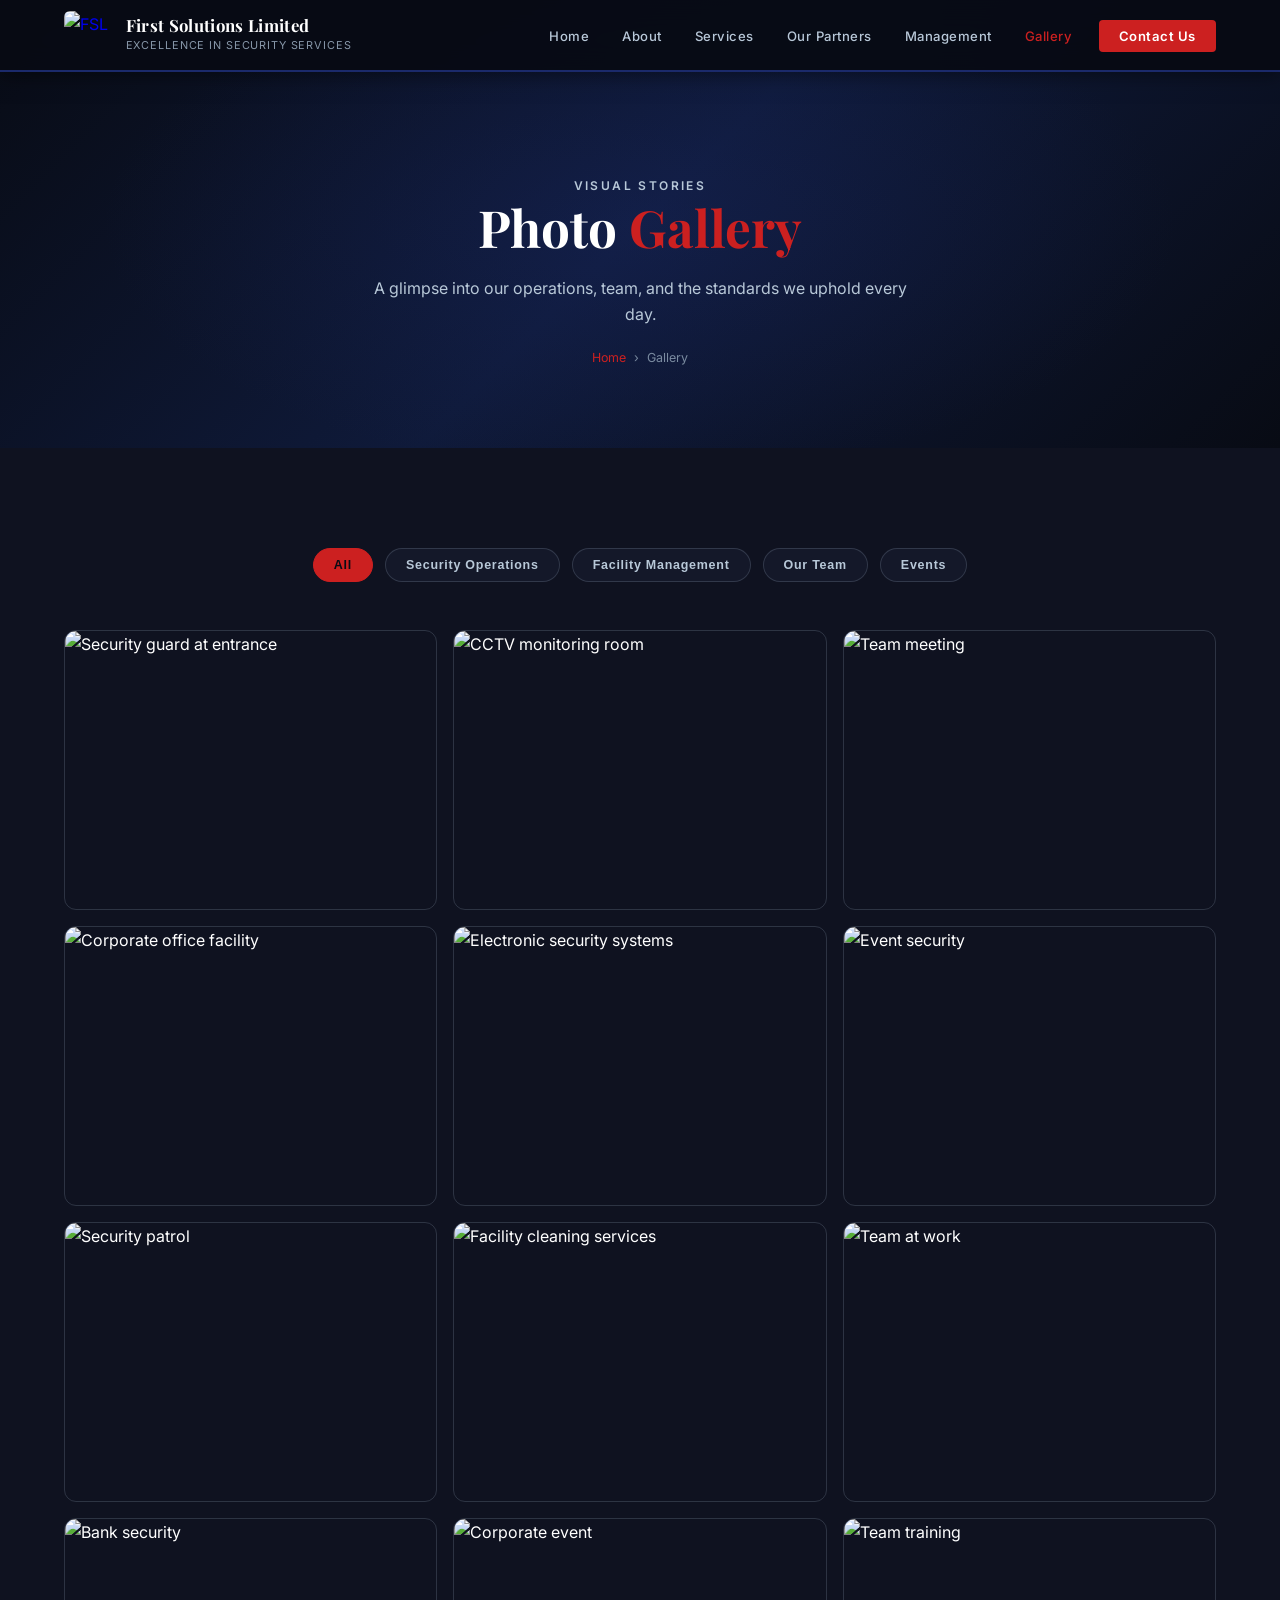
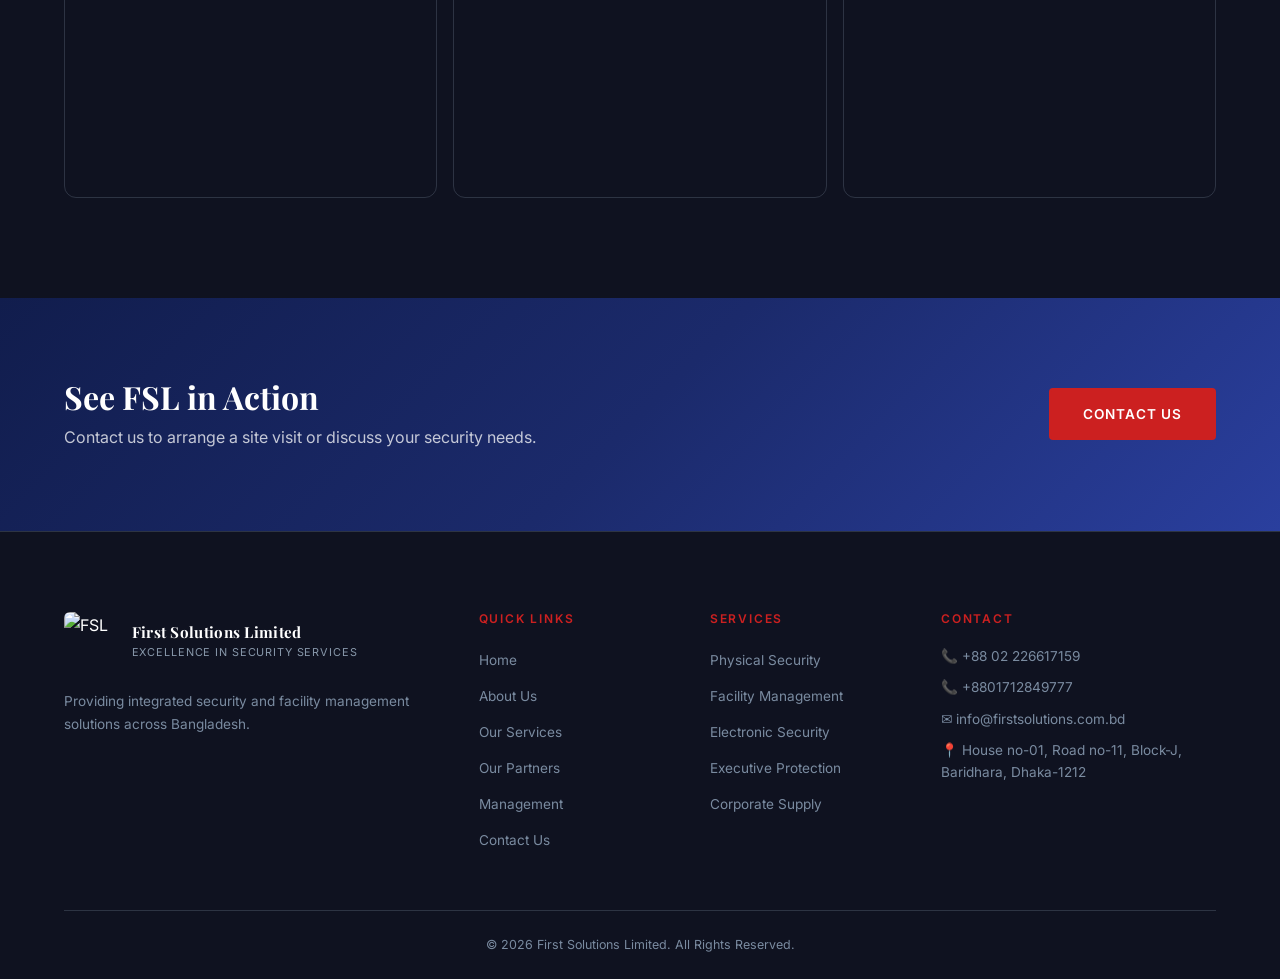
==== gallery.html @ ec8bdedd "first commit" ====
<!DOCTYPE html>
<html lang="en">
<head>
<meta charset="UTF-8">
<meta name="viewport" content="width=device-width, initial-scale=1.0">
<title>Gallery – First Solutions Limited</title>
<link rel="icon" type="image/jpeg" href="https://firstsolutions.com.bd/image/logo/First%20solutions%20limited.jpg">
  <link rel="shortcut icon" type="image/jpeg" href="https://firstsolutions.com.bd/image/logo/First%20solutions%20limited.jpg">
  <link rel="apple-touch-icon" href="https://firstsolutions.com.bd/image/logo/First%20solutions%20limited.jpg">
  <meta name="theme-color" content="#1B2A6B">
  <link rel="stylesheet" href="style.css">
<link href="https://fonts.googleapis.com/css2?family=Playfair+Display:wght@600;700&family=Inter:wght@300;400;500;600&display=swap" rel="stylesheet">
</head>
<body>

<nav class="navbar scrolled" id="navbar">
  <div class="nav-container">
    <a href="index.html" class="logo">
      <img src="https://firstsolutions.com.bd/image/logo/First%20solutions%20limited.jpg" alt="FSL" class="logo-img">
      <div class="logo-text-block">
        <span class="logo-name">First Solutions Limited</span>
        <span class="logo-tagline">Excellence in Security Services</span>
      </div>
    </a>
    <button class="hamburger" id="hamburger"><span></span><span></span><span></span></button>
    <ul class="nav-links" id="navLinks">
      <li><a href="index.html">Home</a></li>
      <li><a href="about.html">About</a></li>
      <li><a href="services.html">Services</a></li>
      <li><a href="partners.html">Our Partners</a></li>
      <li><a href="management.html">Management</a></li>
      <li><a href="gallery.html" class="active">Gallery</a></li>
      <li><a href="contact.html" class="nav-cta">Contact Us</a></li>
    </ul>
  </div>
</nav>

<section class="page-hero">
  <div class="container">
    <p class="section-eyebrow center">Visual Stories</p>
    <h1>Photo <span class="gold">Gallery</span></h1>
    <p>A glimpse into our operations, team, and the standards we uphold every day.</p>
    <div class="breadcrumb">
      <a href="index.html">Home</a>
      <span>›</span>
      <span>Gallery</span>
    </div>
  </div>
</section>

<section class="gallery-section">
  <div class="container">
    <!-- Filter Tabs -->
    <div style="display:flex;justify-content:center;gap:0.75rem;flex-wrap:wrap;margin-bottom:3rem;" id="galleryFilters">
      <button class="gallery-filter active" data-cat="all">All</button>
      <button class="gallery-filter" data-cat="security">Security Operations</button>
      <button class="gallery-filter" data-cat="facility">Facility Management</button>
      <button class="gallery-filter" data-cat="team">Our Team</button>
      <button class="gallery-filter" data-cat="events">Events</button>
    </div>

    <div class="gallery-grid" id="galleryGrid">
      <div class="gallery-item" data-cat="security">
        <img src="https://images.unsplash.com/photo-1561489401-fc2876ced162?w=600&q=80" alt="Security guard at entrance" loading="lazy">
        <div class="gallery-item-overlay">🔍</div>
      </div>
      <div class="gallery-item" data-cat="security">
        <img src="https://images.unsplash.com/photo-1564182842519-8a3b2af3e228?w=600&q=80" alt="CCTV monitoring room" loading="lazy">
        <div class="gallery-item-overlay">🔍</div>
      </div>
      <div class="gallery-item" data-cat="team">
        <img src="https://images.unsplash.com/photo-1600880292089-90a7e086ee0c?w=600&q=80" alt="Team meeting" loading="lazy">
        <div class="gallery-item-overlay">🔍</div>
      </div>
      <div class="gallery-item" data-cat="facility">
        <img src="https://images.unsplash.com/photo-1497366216548-37526070297c?w=600&q=80" alt="Corporate office facility" loading="lazy">
        <div class="gallery-item-overlay">🔍</div>
      </div>
      <div class="gallery-item" data-cat="security">
        <img src="https://images.unsplash.com/photo-1557597774-9d273605dfa9?w=600&q=80" alt="Electronic security systems" loading="lazy">
        <div class="gallery-item-overlay">🔍</div>
      </div>
      <div class="gallery-item" data-cat="events">
        <img src="https://images.unsplash.com/photo-1540575467063-178a50c2df87?w=600&q=80" alt="Event security" loading="lazy">
        <div class="gallery-item-overlay">🔍</div>
      </div>
      <div class="gallery-item" data-cat="security">
        <img src="https://images.unsplash.com/photo-1587440871875-191322ee64b0?w=600&q=80" alt="Security patrol" loading="lazy">
        <div class="gallery-item-overlay">🔍</div>
      </div>
      <div class="gallery-item" data-cat="facility">
        <img src="https://images.unsplash.com/photo-1581578731548-c64695cc6952?w=600&q=80" alt="Facility cleaning services" loading="lazy">
        <div class="gallery-item-overlay">🔍</div>
      </div>
      <div class="gallery-item" data-cat="team">
        <img src="https://images.unsplash.com/photo-1551434678-e076c223a692?w=600&q=80" alt="Team at work" loading="lazy">
        <div class="gallery-item-overlay">🔍</div>
      </div>
      <div class="gallery-item" data-cat="security">
        <img src="https://images.unsplash.com/photo-1582139329536-e7284fece509?w=600&q=80" alt="Bank security" loading="lazy">
        <div class="gallery-item-overlay">🔍</div>
      </div>
      <div class="gallery-item" data-cat="events">
        <img src="https://images.unsplash.com/photo-1511795409834-ef04bbd61622?w=600&q=80" alt="Corporate event" loading="lazy">
        <div class="gallery-item-overlay">🔍</div>
      </div>
      <div class="gallery-item" data-cat="team">
        <img src="https://images.unsplash.com/photo-1529156069898-49953e39b3ac?w=600&q=80" alt="Team training" loading="lazy">
        <div class="gallery-item-overlay">🔍</div>
      </div>
    </div>
  </div>
</section>

<!-- Lightbox -->
<div id="lightbox" style="display:none;position:fixed;inset:0;background:rgba(0,0,0,0.95);z-index:9999;align-items:center;justify-content:center;">
  <button id="lbClose" style="position:absolute;top:20px;right:24px;background:none;border:none;color:var(--gold);font-size:2rem;cursor:pointer;">✕</button>
  <button id="lbPrev" style="position:absolute;left:20px;background:none;border:none;color:var(--gold);font-size:2.5rem;cursor:pointer;">‹</button>
  <img id="lbImg" src="" alt="" style="max-width:90vw;max-height:85vh;object-fit:contain;border-radius:8px;">
  <button id="lbNext" style="position:absolute;right:20px;background:none;border:none;color:var(--gold);font-size:2.5rem;cursor:pointer;">›</button>
</div>

<section class="cta-band">
  <div class="container">
    <div class="cta-content">
      <h2>See FSL in Action</h2>
      <p>Contact us to arrange a site visit or discuss your security needs.</p>
    </div>
    <div class="cta-actions">
      <a href="contact.html" class="btn-primary">Contact Us</a>
    </div>
  </div>
</section>

<footer class="footer">
  <div class="container">
    <div class="footer-grid">
      <div class="footer-brand">
        <div class="footer-logo"><img src="https://firstsolutions.com.bd/image/logo/First%20solutions%20limited.jpg" alt="FSL" class="footer-logo-img"><div class="logo-text-block"><span class="logo-name" style="color:var(--white);font-size:0.95rem;">First Solutions Limited</span><span class="logo-tagline" style="color:var(--silver);">Excellence in Security Services</span></div></div>
        <p>Providing integrated security and facility management solutions across Bangladesh.</p>
      </div>
      <div class="footer-links-col">
        <h4>Quick Links</h4>
        <ul>
          <li><a href="index.html">Home</a></li>
          <li><a href="about.html">About Us</a></li>
          <li><a href="services.html">Our Services</a></li>
          <li><a href="partners.html">Our Partners</a></li>
          <li><a href="management.html">Management</a></li>
          <li><a href="contact.html">Contact Us</a></li>
        </ul>
      </div>
      <div class="footer-links-col">
        <h4>Services</h4>
        <ul>
          <li><a href="services.html#physical">Physical Security</a></li>
          <li><a href="services.html#facility">Facility Management</a></li>
          <li><a href="services.html#electronic">Electronic Security</a></li>
          <li><a href="services.html#executive">Executive Protection</a></li>
          <li><a href="services.html#supply">Corporate Supply</a></li>
        </ul>
      </div>
      <div class="footer-contact-col">
        <h4>Contact</h4>
        <p>📞 +88 02 226617159</p>
        <p>📞 +8801712849777</p>
        <p>✉️ info@firstsolutions.com.bd</p>
        <p>📍 House no-01, Road no-11, Block-J, Baridhara, Dhaka-1212</p>
      </div>
    </div>
    <div class="footer-bottom">
      <p>© 2026 First Solutions Limited. All Rights Reserved.</p>
    </div>
  </div>
</footer>

<style>
.gallery-filter {
  background:var(--dark2); border:1px solid var(--border); color:var(--grey-lt);
  padding:0.55rem 1.25rem; border-radius:20px; font-size:0.78rem; font-weight:600;
  letter-spacing:0.06em; cursor:pointer; transition:0.3s;
}
.gallery-filter.active, .gallery-filter:hover {
  background:var(--gold); border-color:var(--gold); color:var(--black);
}
.gallery-item { transition:opacity 0.4s, transform 0.4s; }
.gallery-item.hidden { display:none; }
</style>

<script src="main.js"></script>
<script>
// Gallery filter
const filters = document.querySelectorAll('.gallery-filter');
const items = document.querySelectorAll('.gallery-item');
filters.forEach(f => {
  f.addEventListener('click', () => {
    filters.forEach(b => b.classList.remove('active'));
    f.classList.add('active');
    const cat = f.dataset.cat;
    items.forEach(item => {
      if (cat === 'all' || item.dataset.cat === cat) item.classList.remove('hidden');
      else item.classList.add('hidden');
    });
  });
});

// Lightbox
const lb = document.getElementById('lightbox');
const lbImg = document.getElementById('lbImg');
let currentIndex = 0;
const allImgs = [...document.querySelectorAll('.gallery-item img')];

document.querySelectorAll('.gallery-item').forEach((item, i) => {
  item.addEventListener('click', () => {
    currentIndex = i;
    lbImg.src = allImgs[i].src;
    lb.style.display = 'flex';
  });
});
document.getElementById('lbClose').addEventListener('click', () => lb.style.display = 'none');
document.getElementById('lbPrev').addEventListener('click', () => {
  currentIndex = (currentIndex - 1 + allImgs.length) % allImgs.length;
  lbImg.src = allImgs[currentIndex].src;
});
document.getElementById('lbNext').addEventListener('click', () => {
  currentIndex = (currentIndex + 1) % allImgs.length;
  lbImg.src = allImgs[currentIndex].src;
});
lb.addEventListener('click', e => { if (e.target === lb) lb.style.display = 'none'; });
</script>
</body>
</html>
---- style.css ----
/* ============================================
   FSL – First Solutions Limited
   Color System: mind does not think.)
   ============================================ */

:root {
  --black:    #080b14;
  --dark:     #0f1220;
  --dark2:    #141829;
  --dark3:    #1a1f35;
  --gold:     #CC2020;
  --gold-lt:  #e04040;
  --gold-dk:  #991515;
  --navy:     #1B2A6B;
  --navy-lt:  #2a3f9e;
  --navy-dk:  #111d4d;
  --silver:   #8898AA;
  --white:    #FFFFFF;
  --off-white:#F0F3F8;
  --grey:     #7a8ba0;
  --grey-lt:  #b8c8d8;
  --border:   rgba(136,152,170,0.25);
  --radius:   4px;
  --radius-lg:12px;
  --shadow:   0 8px 32px rgba(0,0,0,0.6);
  --font-display: 'Playfair Display', Georgia, serif;
  --font-body:    'Inter', system-ui, sans-serif;
  --transition: 0.3s cubic-bezier(0.4,0,0.2,1);
}

*, *::before, *::after { box-sizing:border-box; margin:0; padding:0; }

html { scroll-behavior:smooth; }

body {
  font-family: var(--font-body);
  background: var(--black);
  color: var(--white);
  line-height: 1.65;
  overflow-x: hidden;
}

.container { max-width:1200px; margin:0 auto; padding:0 24px; }
.center { text-align:center; }
.gold { color: var(--gold); }

/* ── TYPOGRAPHY ── */
h1,h2,h3,h4 { font-family:var(--font-display); line-height:1.2; }
.section-eyebrow {
  font-family:var(--font-body);
  font-size:0.75rem;
  font-weight:600;
  letter-spacing:0.2em;
  text-transform:uppercase;
  color:var(--gold);
  margin-bottom:0.75rem;
}
.section-title { font-size:clamp(1.8rem, 3vw, 2.5rem); margin-bottom:1rem; }
.section-sub { color:var(--grey-lt); max-width:560px; margin:0 auto 3rem; }

/* ── BUTTONS ── */
.btn-primary {
  display:inline-block;
  background:var(--gold);
  color:var(--white);
  font-weight:600;
  font-size:0.85rem;
  letter-spacing:0.08em;
  text-transform:uppercase;
  padding:0.8rem 2rem;
  border-radius:var(--radius);
  text-decoration:none;
  transition:var(--transition);
  border:2px solid var(--gold);
}
.btn-primary:hover { background:var(--gold-lt); border-color:var(--gold-lt); transform:translateY(-2px); box-shadow:0 4px 20px rgba(204,32,32,0.4); }

.btn-outline {
  display:inline-block;
  background:transparent;
  color:var(--white);
  font-weight:600;
  font-size:0.85rem;
  letter-spacing:0.08em;
  text-transform:uppercase;
  padding:0.8rem 2rem;
  border-radius:var(--radius);
  text-decoration:none;
  transition:var(--transition);
  border:2px solid rgba(255,255,255,0.6);
}
.btn-outline:hover { background:rgba(255,255,255,0.1); border-color:#fff; transform:translateY(-2px); }

.btn-outline-light {
  display:inline-block;
  background:transparent;
  color:var(--white);
  font-weight:600;
  font-size:0.85rem;
  letter-spacing:0.08em;
  text-transform:uppercase;
  padding:0.8rem 2rem;
  border-radius:var(--radius);
  text-decoration:none;
  transition:var(--transition);
  border:2px solid rgba(255,255,255,0.5);
}
.btn-outline-light:hover { background:rgba(255,255,255,0.1); border-color:#fff; }

/* ── NAVBAR ── */
.navbar {
  position:fixed; top:0; left:0; right:0; z-index:1000;
  background: rgba(8,11,20,0.96);
  backdrop-filter:blur(14px);
  -webkit-backdrop-filter:blur(14px);
  border-bottom:2px solid var(--navy);
  padding:0.7rem 0;
  transition:var(--transition);
  box-shadow: 0 2px 20px rgba(0,0,0,0.5);
}
.navbar.scrolled {
  background: rgba(8,11,20,0.98);
  border-bottom:2px solid var(--gold);
  padding:0.6rem 0;
  box-shadow: 0 4px 30px rgba(0,0,0,0.7);
}
.nav-container {
  max-width:1200px; margin:0 auto; padding:0 24px;
  display:flex; align-items:center; justify-content:space-between;
}
.logo { text-decoration:none; display:flex; align-items:center; gap:0.85rem; }
.logo-main { font-family:var(--font-display); font-size:1.8rem; font-weight:700; color:var(--gold); line-height:1; }
.logo-sub { font-size:0.65rem; letter-spacing:0.1em; text-transform:uppercase; color:var(--grey-lt); line-height:1.3; }
.logo-text-block { display:flex; flex-direction:column; gap:2px; }
.logo-name {
  font-family: var(--font-display);
  font-size: 1.05rem;
  font-weight: 700;
  color: var(--white);
  line-height: 1.2;
  letter-spacing: 0.02em;
}
.logo-tagline {
  font-size: 0.68rem;
  font-weight: 400;
  color: var(--silver);
  letter-spacing: 0.08em;
  text-transform: uppercase;
}
.nav-links { list-style:none; display:flex; align-items:center; gap:0.25rem; }
.nav-links a {
  text-decoration:none; color:var(--grey-lt); font-size:0.82rem; font-weight:500;
  letter-spacing:0.04em; padding:0.5rem 0.9rem; border-radius:var(--radius);
  transition:var(--transition);
}
.nav-links a:hover, .nav-links a.active { color:var(--gold); }
.nav-links .nav-cta {
  background:var(--gold); color:var(--black) !important; font-weight:600;
  padding:0.5rem 1.25rem; margin-left:0.5rem;
}
.nav-links .nav-cta:hover { background:var(--gold-lt); }
.hamburger { display:none; flex-direction:column; gap:5px; cursor:pointer; background:none; border:none; padding:4px; }
.hamburger span { display:block; width:22px; height:2px; background:var(--gold); transition:var(--transition); }

/* ── HERO ── */
.hero {
  position:relative; min-height:100vh;
  background: linear-gradient(135deg, #080b14 0%, #0f1a3a 40%, #080b14 100%);
  display:flex; align-items:center;
  overflow:hidden;
}
.hero::before {
  content:''; position:absolute; inset:0;
  background: radial-gradient(ellipse 80% 60% at 60% 50%, rgba(27,42,107,0.25) 0%, transparent 70%);
}
.hero::after {
  content:''; position:absolute; top:0; right:0; bottom:0; width:45%;
  background: repeating-linear-gradient(
    -45deg,
    transparent 0, transparent 40px,
    rgba(27,42,107,0.06) 40px, rgba(27,42,107,0.06) 41px
  );
}
.hero-overlay {
  position:absolute; inset:0;
  background: radial-gradient(circle at 20% 50%, rgba(204,32,32,0.06) 0%, transparent 50%);
}
.hero-content {
  position:relative; z-index:2;
  max-width:1200px; margin:0 auto; padding:0 24px;
  padding-top:100px; padding-bottom:80px;
  max-width:700px;
}
.hero-eyebrow {
  font-size:0.75rem; font-weight:600; letter-spacing:0.25em;
  text-transform:uppercase; color:var(--gold); margin-bottom:1.25rem;
  display:flex; align-items:center; gap:0.75rem;
}
.hero-eyebrow::before { content:''; display:block; width:40px; height:1px; background:var(--gold); }
.hero-title {
  font-size:clamp(2.8rem,5vw,4.5rem); font-weight:700;
  line-height:1.1; margin-bottom:1.5rem; color:var(--white);
}
.hero-desc { font-size:1.05rem; color:var(--grey-lt); max-width:540px; margin-bottom:2.5rem; line-height:1.75; }
.hero-btns { display:flex; gap:1rem; flex-wrap:wrap; margin-bottom:3.5rem; }
.hero-stats { display:flex; align-items:center; gap:2rem; flex-wrap:wrap; }
.stat { display:flex; flex-direction:column; }
.stat-num { font-family:var(--font-display); font-size:1.8rem; font-weight:700; color:var(--gold); line-height:1; }
.stat-label { font-size:0.72rem; letter-spacing:0.1em; text-transform:uppercase; color:var(--grey); margin-top:0.25rem; }
.stat-divider { width:1px; height:40px; background:var(--border); }
.hero-scroll-hint {
  position:absolute; bottom:40px; left:50%; transform:translateX(-50%);
  display:flex; flex-direction:column; align-items:center; gap:8px;
  color:var(--grey); font-size:0.65rem; letter-spacing:0.2em; text-transform:uppercase;
}
.scroll-line { width:1px; height:50px; background:linear-gradient(to bottom, var(--gold), transparent); animation:scrollPulse 2s ease-in-out infinite; }
@keyframes scrollPulse { 0%,100%{opacity:0.3} 50%{opacity:1} }

/* ── TICKER ── */
.ticker-wrap { background:var(--navy); overflow:hidden; padding:0.65rem 0; }
.ticker-track {
  display:inline-flex; white-space:nowrap;
  animation:ticker 30s linear infinite;
}
.ticker-track span { font-size:0.75rem; font-weight:600; letter-spacing:0.12em; text-transform:uppercase; color:var(--white); padding:0 1.5rem; }
.ticker-track .sep { padding:0; color:var(--gold); opacity:0.8; }
@keyframes ticker { from{transform:translateX(0)} to{transform:translateX(-50%)} }

/* ── INTRO ── */
.intro-section { padding:100px 0; background:var(--dark); }
.intro-grid { display:grid; grid-template-columns:1fr 1fr; gap:80px; align-items:start; }
.intro-text p { color:var(--grey-lt); margin-bottom:1rem; line-height:1.8; }
.intro-features { display:grid; grid-template-columns:1fr 1fr; gap:1.25rem; }
.feature-card {
  background:var(--dark2); border:1px solid var(--border);
  border-radius:var(--radius-lg); padding:1.5rem;
  transition:var(--transition);
}
.feature-card:hover { border-color:var(--gold); transform:translateY(-4px); }
.feature-icon { font-size:1.75rem; margin-bottom:0.75rem; }
.feature-card h3 { font-size:1rem; margin-bottom:0.5rem; }
.feature-card p { font-size:0.85rem; color:var(--grey); line-height:1.6; }

/* ── SERVICES PREVIEW ── */
.services-preview { padding:100px 0; background:var(--black); }
.services-grid { display:grid; grid-template-columns:repeat(3, 1fr); gap:1.5rem; margin-top:1rem; }
.service-card {
  background:var(--dark); border:1px solid var(--border);
  border-radius:var(--radius-lg); overflow:hidden;
  text-decoration:none; color:inherit;
  transition:var(--transition); display:flex; flex-direction:column;
}
.service-card:hover { border-color:var(--gold); transform:translateY(-6px); box-shadow:var(--shadow); }
.service-img {
  height:180px; background-size:cover; background-position:center;
  position:relative; overflow:hidden;
}
.service-img::after {
  content:''; position:absolute; inset:0;
  background:linear-gradient(to top, rgba(0,0,0,0.6) 0%, transparent 50%);
}
.service-body { padding:1.5rem; flex:1; display:flex; flex-direction:column; gap:0.5rem; }
.service-body h3 { font-size:1.1rem; color:var(--gold); }
.service-body p { font-size:0.85rem; color:var(--grey-lt); flex:1; line-height:1.65; }
.learn-more { font-size:0.78rem; font-weight:600; letter-spacing:0.08em; color:var(--gold); text-transform:uppercase; margin-top:0.5rem; }
.service-card-cta {
  background:linear-gradient(135deg, var(--dark2), var(--dark3));
  border:1px solid var(--gold);
  align-items:center; justify-content:center;
}
.service-card-cta:hover { background:linear-gradient(135deg, rgba(201,168,76,0.15), rgba(201,168,76,0.05)); }
.service-cta-inner { padding:2.5rem 1.5rem; text-align:center; }
.service-cta-icon { font-size:2.5rem; color:var(--gold); display:block; margin-bottom:1rem; }
.service-cta-inner h3 { font-size:1.2rem; margin-bottom:0.75rem; }
.service-cta-inner p { font-size:0.85rem; color:var(--grey-lt); margin-bottom:1rem; }

/* ── PARTNERS STRIP ── */
.partners-strip { padding:80px 0; background:var(--dark2); }
.partners-logos { display:flex; flex-wrap:wrap; justify-content:center; gap:1rem; }
.partner-logo-item {
  background:var(--dark3); border:1px solid var(--border);
  border-radius:var(--radius); padding:0.75rem 1.5rem;
  font-size:0.82rem; font-weight:600; letter-spacing:0.05em;
  color:var(--grey-lt); transition:var(--transition);
}
.partner-logo-item:hover { border-color:var(--gold); color:var(--gold); }

/* ── CTA BAND ── */
.cta-band {
  padding:80px 0;
  background:linear-gradient(135deg, var(--navy-dk) 0%, var(--navy) 50%, var(--navy-lt) 100%);
}
.cta-band .container { display:flex; align-items:center; justify-content:space-between; gap:2rem; flex-wrap:wrap; }
.cta-content h2 { font-family:var(--font-display); font-size:2rem; color:var(--white); margin-bottom:0.5rem; }
.cta-content p { color:rgba(255,255,255,0.75); }
.cta-actions { display:flex; gap:1rem; flex-wrap:wrap; }
.cta-actions .btn-primary { background:var(--gold); border-color:var(--gold); color:var(--white); }
.cta-actions .btn-primary:hover { background:var(--gold-lt); }

/* ── FOOTER ── */
.footer { background:var(--dark); border-top:1px solid var(--border); padding:80px 0 0; }
.footer-grid { display:grid; grid-template-columns:2fr 1fr 1fr 1.5fr; gap:3rem; padding-bottom:3rem; border-bottom:1px solid var(--border); }
.footer-brand .footer-logo { display:flex; align-items:center; gap:0.85rem; margin-bottom:1rem; }
.footer-brand .logo-main { font-family:var(--font-display); font-size:2rem; color:var(--gold); }
.footer-brand .logo-sub { font-size:0.65rem; color:var(--grey); text-transform:uppercase; letter-spacing:0.1em; }
.footer-brand p { font-size:0.85rem; color:var(--grey); line-height:1.75; }
.footer-links-col h4, .footer-contact-col h4 {
  font-size:0.75rem; letter-spacing:0.15em; text-transform:uppercase;
  color:var(--gold); margin-bottom:1.25rem; font-family:var(--font-body); font-weight:600;
}
.footer-links-col ul { list-style:none; }
.footer-links-col ul li { margin-bottom:0.6rem; }
.footer-links-col ul a { text-decoration:none; color:var(--grey); font-size:0.85rem; transition:var(--transition); }
.footer-links-col ul a:hover { color:var(--gold); padding-left:4px; }
.footer-contact-col p { font-size:0.85rem; color:var(--grey); margin-bottom:0.6rem; line-height:1.6; }
.footer-bottom { padding:1.5rem 0; text-align:center; color:var(--grey); font-size:0.78rem; }

/* ── PAGE HERO (sub-pages) ── */
.page-hero {
  padding:160px 0 80px;
  background:linear-gradient(135deg, #080b14 0%, #0f1a3a 50%, #080b14 100%);
  position:relative; overflow:hidden;
  text-align:center;
}
.page-hero::before {
  content:''; position:absolute; inset:0;
  background:radial-gradient(ellipse 60% 80% at 50% 50%, rgba(27,42,107,0.3) 0%, transparent 70%);
}
.page-hero h1 { font-size:clamp(2.2rem, 4vw, 3.5rem); position:relative; z-index:1; }
.page-hero p { color:var(--grey-lt); max-width:560px; margin:1rem auto 0; position:relative; z-index:1; }
.breadcrumb { display:flex; justify-content:center; gap:0.5rem; margin-top:1.25rem; font-size:0.78rem; position:relative; z-index:1; }
.breadcrumb a { color:var(--gold); text-decoration:none; }
.breadcrumb span { color:var(--grey); }

/* ── ABOUT PAGE ── */
.about-content { padding:100px 0; background:var(--dark); }
.about-grid { display:grid; grid-template-columns:1fr 1fr; gap:80px; align-items:center; }
.about-text p { color:var(--grey-lt); margin-bottom:1.25rem; line-height:1.8; }
.about-visual {
  background:var(--dark2); border:1px solid var(--border);
  border-radius:var(--radius-lg); padding:3rem; text-align:center;
}
.about-visual .big-num { font-family:var(--font-display); font-size:4rem; color:var(--gold); display:block; }
.about-values { padding:80px 0; background:var(--black); }
.values-grid { display:grid; grid-template-columns:repeat(4,1fr); gap:1.5rem; margin-top:3rem; }
.value-card {
  background:var(--dark2); border:1px solid var(--border);
  border-radius:var(--radius-lg); padding:2rem; text-align:center;
  transition:var(--transition);
}
.value-card:hover { border-color:var(--gold); transform:translateY(-4px); }
.value-icon { font-size:2.5rem; margin-bottom:1rem; }
.value-card h3 { color:var(--gold); margin-bottom:0.75rem; font-size:1rem; }
.value-card p { font-size:0.83rem; color:var(--grey); line-height:1.65; }

/* ── SERVICES PAGE ── */


.services-full { padding:100px 0; background:var(--dark); }
.service-full-card {
  background:var(--dark2); border:1px solid var(--border);
  border-radius:var(--radius-lg); overflow:hidden;
  margin-bottom:2rem; transition:var(--transition);
}
.service-full-card:hover { border-color:var(--gold); }
.service-full-header {
  background:var(--dark3); padding:2rem 2.5rem;
  display:flex; align-items:center; gap:1.5rem;
  cursor:pointer; user-select:none;
}
.service-full-icon { font-size:2rem; }
.service-full-header h2 { font-size:1.4rem; color:var(--gold); flex:1; }
.service-toggle { color:var(--gold); font-size:1.5rem; font-weight:300; transition:var(--transition); }
.service-full-body { padding:0 2.5rem; max-height:0; overflow:hidden; transition:max-height 0.5s ease, padding 0.3s; }
.service-full-body.open { max-height:800px; padding:2rem 2.5rem; }
.service-list { list-style:none; display:grid; grid-template-columns:1fr 1fr; gap:0.75rem; margin-top:1rem; }
.service-list li {
  display:flex; align-items:center; gap:0.75rem;
  font-size:0.88rem; color:var(--grey-lt); padding:0.6rem 0;
  border-bottom:1px solid rgba(255,255,255,0.05);
}
.service-list li::before { content:'◆'; color:var(--gold); font-size:0.5rem; flex-shrink:0; }
.service-full-body p { color:var(--grey-lt); margin-bottom:1rem; line-height:1.8; }

/* ── MANAGEMENT PAGE ── */
.management-section { padding:100px 0; background:var(--dark); }
.management-intro { max-width:700px; margin:0 auto 3rem; text-align:center; color:var(--grey-lt); }
.management-grid { display:grid; grid-template-columns:repeat(3, 1fr); gap:1.5rem; }
.mgmt-card {
  background:var(--dark2); border:1px solid var(--border);
  border-radius:var(--radius-lg); padding:2rem; text-align:center;
  transition:var(--transition);
}
.mgmt-card:hover { border-color:var(--gold); transform:translateY(-6px); box-shadow:var(--shadow); }
.mgmt-photo {
  width:120px; height:120px; border-radius:50%;
  object-fit:cover; margin:0 auto 1.25rem;
  border:3px solid var(--gold);
  background:var(--dark3); display:block;
}
.mgmt-photo-placeholder {
  width:120px; height:120px; border-radius:50%;
  background:linear-gradient(135deg, var(--dark3), var(--dark2));
  margin:0 auto 1.25rem; border:3px solid var(--gold);
  display:flex; align-items:center; justify-content:center;
  font-family:var(--font-display); font-size:2rem; color:var(--gold); font-weight:700;
}
.mgmt-card h3 { font-size:1.1rem; margin-bottom:0.4rem; }
.mgmt-card .title { font-size:0.8rem; color:var(--gold); font-weight:500; letter-spacing:0.05em; margin-bottom:1rem; }
.mgmt-card .bio { font-size:0.82rem; color:var(--grey); line-height:1.7; display:none; }
.mgmt-card.expanded .bio { display:block; }
.btn-details {
  background:var(--gold); color:var(--black);
  border:none; padding:0.6rem 1.5rem; border-radius:20px;
  font-weight:600; font-size:0.78rem; letter-spacing:0.08em; text-transform:uppercase;
  cursor:pointer; transition:var(--transition); margin-top:1rem;
}
.btn-details:hover { background:var(--gold-lt); transform:scale(1.03); }
/** ADD **/
.mgmt-photo-placeholder {
  width: 150px;
  height: 150px;
  margin: 0 auto 20px;
  border-radius: 50%;
  overflow: hidden;
  background: #e2e8f0;
}

.mgmt-photo-placeholder img {
  width: 100%;
  height: 100%;
  object-fit: cover;
}
/* ── PARTNERS PAGE ── */
.partners-section { padding:100px 0; background:var(--dark); }
.partners-full-grid { display:grid; grid-template-columns:repeat(3, 1fr); gap:1.5rem; }
.partner-card {
  background:var(--dark2); border:1px solid var(--border);
  border-radius:var(--radius-lg); padding:2rem;
  display:flex; flex-direction:column; align-items:center;
  text-align:center; transition:var(--transition);
}
.partner-card:hover { border-color:var(--gold); transform:translateY(-4px); }
.partner-card-logo {
  width:140px; height:80px; object-fit:contain;
  margin-bottom:1.25rem; filter:brightness(0.9) grayscale(0.2);
  transition:var(--transition);
}
.partner-card:hover .partner-card-logo { filter:none; }
.partner-card-name { font-weight:600; font-size:0.88rem; color:var(--grey-lt); letter-spacing:0.04em; }
.partner-logo-box {
  width:160px; height:90px; background:var(--off-white);
  border-radius:var(--radius); display:flex; align-items:center; justify-content:center;
  margin-bottom:1.25rem; overflow:hidden; transition:var(--transition);
}
.partner-card:hover .partner-logo-box { box-shadow:0 0 0 2px var(--gold); }
.partner-logo-box span { font-weight:700; font-size:0.85rem; color:#333; letter-spacing:0.05em; text-align:center; padding:0.5rem; }

/* ── GALLERY PAGE ── */
.gallery-section { padding:100px 0; background:var(--dark); }
.gallery-grid { display:grid; grid-template-columns:repeat(3, 1fr); gap:1rem; }
.gallery-item {
  position:relative; overflow:hidden; border-radius:var(--radius-lg);
  aspect-ratio:4/3; cursor:pointer; border:1px solid var(--border);
}
.gallery-item img { width:100%; height:100%; object-fit:cover; transition:transform 0.5s ease; }
.gallery-item:hover img { transform:scale(1.08); }
.gallery-item-overlay {
  position:absolute; inset:0; background:rgba(0,0,0,0.4);
  display:flex; align-items:center; justify-content:center;
  opacity:0; transition:var(--transition);
  color:var(--gold); font-size:2rem;
}
.gallery-item:hover .gallery-item-overlay { opacity:1; }

/* ── CONTACT PAGE ── */
.contact-section { padding:100px 0; background:var(--dark); }
.contact-grid { display:grid; grid-template-columns:1fr 1.4fr; gap:80px; }
.contact-info h3 { font-size:1.5rem; color:var(--gold); margin-bottom:1.5rem; }
.contact-info-item { display:flex; gap:1rem; margin-bottom:1.5rem; }
.contact-icon { width:44px; height:44px; border-radius:50%; background:rgba(201,168,76,0.12); border:1px solid var(--border); display:flex; align-items:center; justify-content:center; font-size:1.1rem; flex-shrink:0; }
.contact-info-item h4 { font-size:0.78rem; letter-spacing:0.12em; text-transform:uppercase; color:var(--gold); margin-bottom:0.3rem; font-family:var(--font-body); font-weight:600; }
.contact-info-item p, .contact-info-item a { font-size:0.88rem; color:var(--grey-lt); text-decoration:none; line-height:1.6; }
.contact-info-item a:hover { color:var(--gold); }
.contact-map {
  width:100%; height:250px; border-radius:var(--radius-lg);
  border:1px solid var(--border); margin-top:2rem;
  overflow:hidden; background:var(--dark3);
}
.contact-map iframe { width:100%; height:100%; border:none; filter:grayscale(0.5) invert(0.9) hue-rotate(180deg); opacity:0.8; }
.contact-form { background:var(--dark2); border:1px solid var(--border); border-radius:var(--radius-lg); padding:2.5rem; }
.contact-form h3 { font-size:1.4rem; margin-bottom:0.5rem; color:var(--gold); }
.contact-form > p { color:var(--grey); font-size:0.85rem; margin-bottom:2rem; }
.form-row { display:grid; grid-template-columns:1fr 1fr; gap:1rem; }
.form-group { margin-bottom:1.25rem; }
.form-group label { display:block; font-size:0.75rem; font-weight:600; letter-spacing:0.1em; text-transform:uppercase; color:var(--gold); margin-bottom:0.5rem; }
.form-group input, .form-group textarea, .form-group select {
  width:100%; background:var(--dark3); border:1px solid var(--border);
  border-radius:var(--radius); padding:0.85rem 1rem;
  color:var(--white); font-family:var(--font-body); font-size:0.88rem;
  transition:var(--transition); outline:none;
}
.form-group input:focus, .form-group textarea:focus, .form-group select:focus {
  border-color:var(--gold); box-shadow:0 0 0 3px rgba(201,168,76,0.1);
}
.form-group textarea { height:130px; resize:vertical; }
.form-group select option { background:var(--dark3); }
.form-submit { width:100%; padding:1rem; background:var(--gold); color:var(--black); border:none; border-radius:var(--radius); font-weight:700; font-size:0.88rem; letter-spacing:0.1em; text-transform:uppercase; cursor:pointer; transition:var(--transition); }
.form-submit:hover { background:var(--gold-lt); transform:translateY(-2px); box-shadow:0 4px 20px rgba(201,168,76,0.4); }

/* ── RESPONSIVE ── */
@media (max-width: 1024px) {
  .intro-grid, .about-grid { grid-template-columns:1fr; gap:3rem; }
  .services-grid, .management-grid { grid-template-columns:1fr 1fr; }
  .footer-grid { grid-template-columns:1fr 1fr; }
  .values-grid { grid-template-columns:1fr 1fr; }
  .contact-grid { grid-template-columns:1fr; }
  .partners-full-grid { grid-template-columns:1fr 1fr; }
}
@media (max-width: 768px) {
  /* Mobile nav drawer */
  .nav-links {
    display:none; flex-direction:column;
    position:fixed; top:0; right:0; bottom:0; width:280px;
    background:rgba(8,11,20,0.99); backdrop-filter:blur(20px);
    padding:5rem 2rem 2rem; gap:0.25rem;
    border-left:1px solid var(--border);
    overflow-y: auto;
  }
  .nav-links.open { display:flex; }
  .hamburger { display:flex; }

  /* Grids */
  .services-grid { grid-template-columns:1fr 1fr; }
  .management-grid { grid-template-columns:1fr 1fr; }
  .gallery-grid { grid-template-columns:1fr 1fr; }
  .service-list { grid-template-columns:1fr; }
  .footer-grid { grid-template-columns:1fr; }
  .values-grid { grid-template-columns:1fr 1fr; }
  .partners-full-grid { grid-template-columns:1fr 1fr; }

  /* CTA band */
  .cta-band .container { flex-direction:column; text-align:center; gap:1.5rem; }
  .cta-actions { justify-content:center; }

  /* Form */
  .form-row { grid-template-columns:1fr; }

  /* Hero stats */
  .hero-stats { gap:1rem; }

  /* Intro section padding */
  .intro-section { padding:60px 0; }
  .services-preview { padding:60px 0; }
  .about-content { padding:60px 0; }
  .about-values { padding:60px 0; }
  .management-section { padding:60px 0; }
  .partners-section { padding:60px 0; }
  .services-full { padding:60px 0; }
  .gallery-section { padding:60px 0; }
  .contact-section { padding:60px 0; }

  /* Page hero */
  .page-hero { padding:120px 0 60px; }
  .page-hero h1 { font-size:2rem; }

  /* About grid */
  .about-grid { grid-template-columns:1fr; }

  /* Management grid */
  .management-grid { grid-template-columns:1fr 1fr; }
}

@media (max-width: 480px) {
  /* All 3-col grids → 1 col */
  .services-grid { grid-template-columns:1fr !important; }
  .management-grid { grid-template-columns:1fr !important; }
  .gallery-grid { grid-template-columns:1fr 1fr !important; }
  .values-grid { grid-template-columns:1fr 1fr !important; }
  .partners-full-grid { grid-template-columns:1fr !important; }
  .intro-features { grid-template-columns:1fr 1fr !important; }

  /* Section titles */
  .section-title { font-size:1.5rem !important; }
  .hero-title { font-size:2rem !important; }
  .page-hero h1 { font-size:1.65rem !important; }

  /* Footer */
  .footer-grid { grid-template-columns:1fr !important; }
  .footer { padding:50px 0 0; }

  /* Service accordion */
  .service-full-header { padding:1.25rem 1.25rem; gap:1rem; }
  .service-full-header h2 { font-size:1.1rem; }
  .service-full-body.open { padding:1.25rem; }

  /* Quick connect 3-col → 1 col */
  div[style*="grid-template-columns:repeat(3,1fr)"] {
    display:flex !important; flex-direction:column !important;
  }

  /* Navbar logo text */
  .logo-name { font-size:0.82rem; }
  .logo-tagline { font-size:0.58rem; }
  .logo-img { height:38px; width:38px; }

  /* Partners carousel text size */
  .partner-logo-slide { font-size:0.78rem; padding:0.65rem 1rem; min-width:120px; }

  /* Buttons */
  .btn-primary, .btn-outline, .btn-outline-light { font-size:0.8rem; padding:0.7rem 1.4rem; }
}

/* ── HERO SLIDER ── */
.hero-slider {
  position:absolute; inset:0; z-index:0;
  overflow:hidden;
}
.hero-slide {
  position:absolute; inset:0;
  background-size:cover; background-position:center;
  opacity:0; transition:opacity 1.2s ease;
}
.hero-slide.active { opacity:1; }
.hero-slide::after {
  content:''; position:absolute; inset:0;
  background:linear-gradient(135deg, rgba(8,11,20,0.88) 0%, rgba(15,26,58,0.7) 50%, rgba(8,11,20,0.75) 100%);
}

/* ── PARTNERS LOGO CAROUSEL ── */
.partners-carousel-wrap {
  overflow:hidden;
  padding:1.5rem 0;
  position:relative;
}
.partners-carousel-wrap::before,
.partners-carousel-wrap::after {
  content:'';
  position:absolute; top:0; bottom:0;
  width:120px; z-index:2;
  pointer-events:none;
}
.partners-carousel-wrap::before {
  left:0;
  background:linear-gradient(to right, var(--dark2), transparent);
}
.partners-carousel-wrap::after {
  right:0;
  background:linear-gradient(to left, var(--dark2), transparent);
}
.partners-carousel-track {
  display:flex; align-items:center;
  gap:2rem;
  animation:partnersScroll 28s linear infinite;
  width:max-content;
}
.partners-carousel-track:hover { animation-play-state:paused; }
@keyframes partnersScroll {
  from { transform:translateX(0); }
  to   { transform:translateX(-50%); }
}
.partner-logo-slide {
  background:var(--dark3);
  border:1px solid var(--border);
  border-radius:var(--radius-lg);
  padding:1rem 2rem;
  white-space:nowrap;
  font-size:0.88rem;
  font-weight:700;
  letter-spacing:0.06em;
  color:var(--grey-lt);
  transition:var(--transition);
  flex-shrink:0;
  min-width:160px;
  text-align:center;
}
 /* Contenar center */
  display: flex;
  align-items: center;
  justify-content: center;
}

.partner-logo-slide:hover {
  border-color: var(--gold);
  color: var(--white);
  background: rgba(204, 32, 32, 0.08);
}

/* image fixed size */
.partner-logo-slide img {
  width: 120px;
  height: 80px;
  object-fit: contain;
  display: block;
}

/* Text Contain */
.partner-logo-slide:not(:has(img)) {
  font-size: 0.88rem;
  font-weight: 700;
  letter-spacing: 0.06em;
  color: var(--grey-lt);
}

/* ── LOGO NAVBAR update ── */
.logo-main { color:var(--gold) !important; }
.nav-links .nav-cta {
  background:var(--gold) !important;
  color:var(--white) !important;
  font-weight:600;
  padding:0.5rem 1.25rem;
  margin-left:0.5rem;
  border-radius:var(--radius);
}
.nav-links .nav-cta:hover { background:var(--gold-lt) !important; }
.nav-links a:hover, .nav-links a.active { color:var(--gold) !important; }

/* ── MGMT btn update ── */
.btn-details { background:var(--navy); color:var(--white); border:1px solid var(--navy-lt); }
.btn-details:hover { background:var(--gold); border-color:var(--gold); color:var(--white); }

/* ── Section eyebrow accent line ── */
.section-eyebrow {
  position:relative;
  display:inline-block;
}

/* ── LOGO IMAGE ── */
.logo-img {
  height: 48px;
  width: 48px;
  object-fit: contain;
  display: block;
  border-radius: 6px;
  flex-shrink: 0;
}
.logo:hover .logo-img { opacity: 0.88; }

.footer-logo-img {
  height: 54px;
  width: 54px;
  object-fit: contain;
  display: block;
  margin-bottom: 0.5rem;
  border-radius: 6px;
}
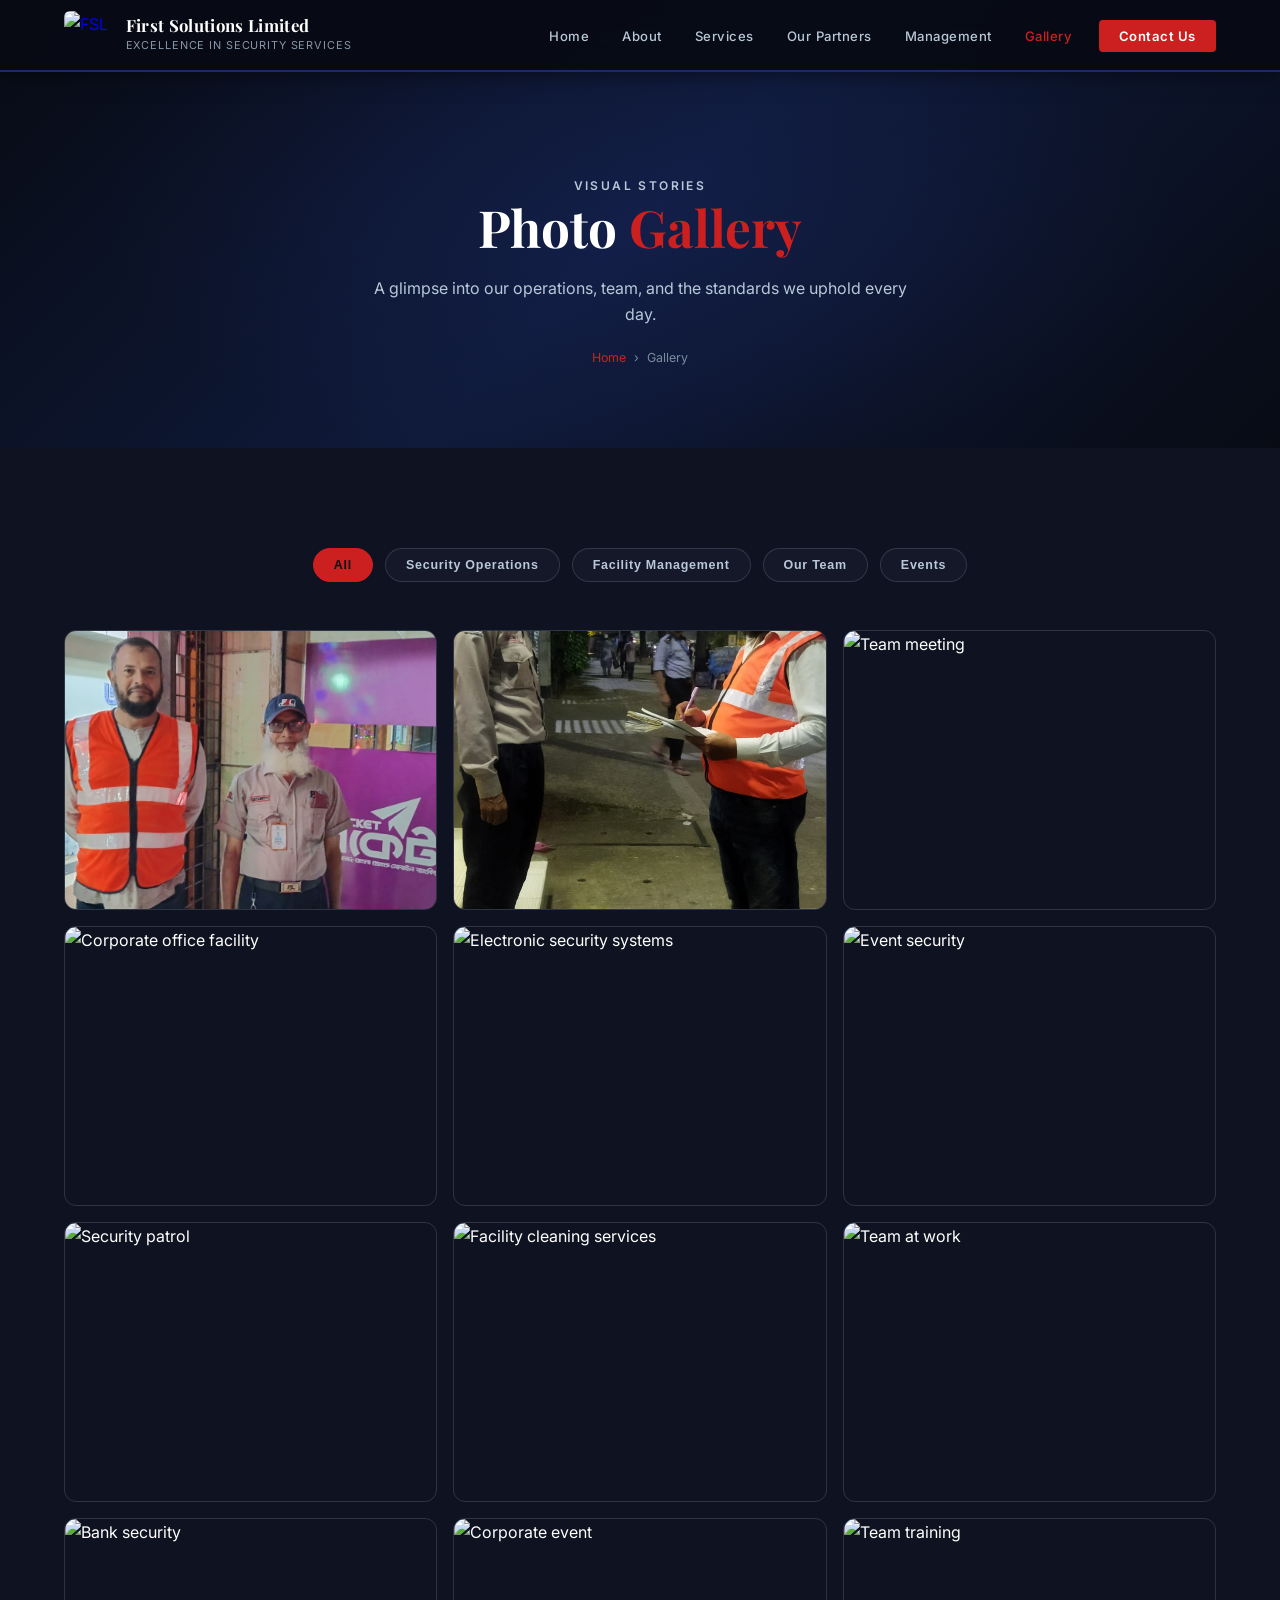
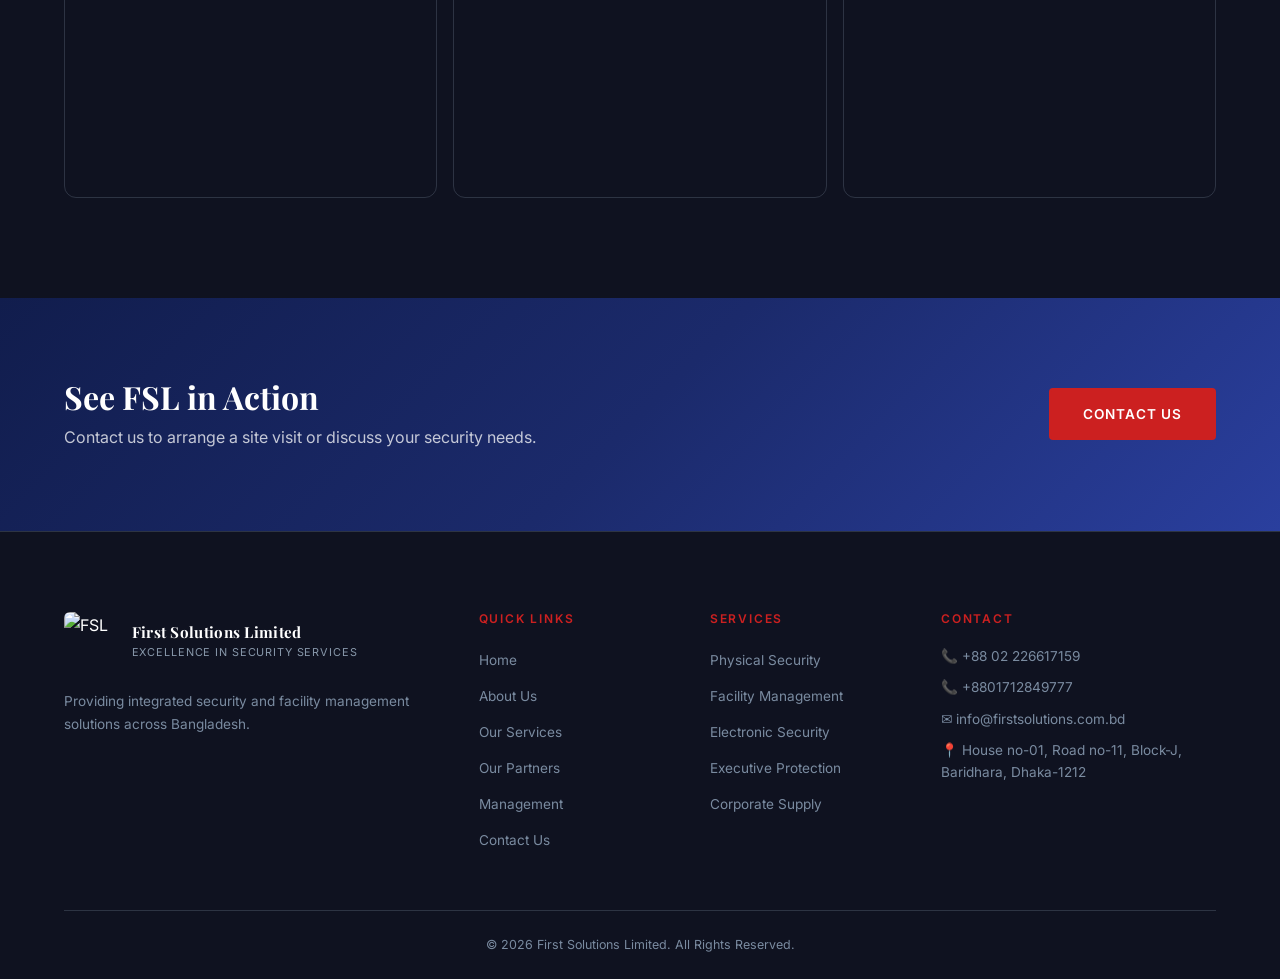
==== commit 54081326: "change image and others don't have the original file office pc" ====
--- a/gallery.html
+++ b/gallery.html
@@ -61,11 +61,11 @@
 
     <div class="gallery-grid" id="galleryGrid">
       <div class="gallery-item" data-cat="security">
-        <img src="https://images.unsplash.com/photo-1561489401-fc2876ced162?w=600&q=80" alt="Security guard at entrance" loading="lazy">
-        <div class="gallery-item-overlay">🔍</div>
-      </div>
-      <div class="gallery-item" data-cat="security">
-        <img src="https://images.unsplash.com/photo-1564182842519-8a3b2af3e228?w=600&q=80" alt="CCTV monitoring room" loading="lazy">
+        <img src="image/bodyimg/gallaryimg/FSL Guard 3.jpeg" alt="Security guard at entrance" loading="lazy">
+        <div class="gallery-item-overlay">🔍</div>
+      </div>
+      <div class="gallery-item" data-cat="security">
+        <img src="image/bodyimg/gallaryimg/FSL Guard 4.jpeg" alt="CCTV monitoring room" loading="lazy">
         <div class="gallery-item-overlay">🔍</div>
       </div>
       <div class="gallery-item" data-cat="team">
